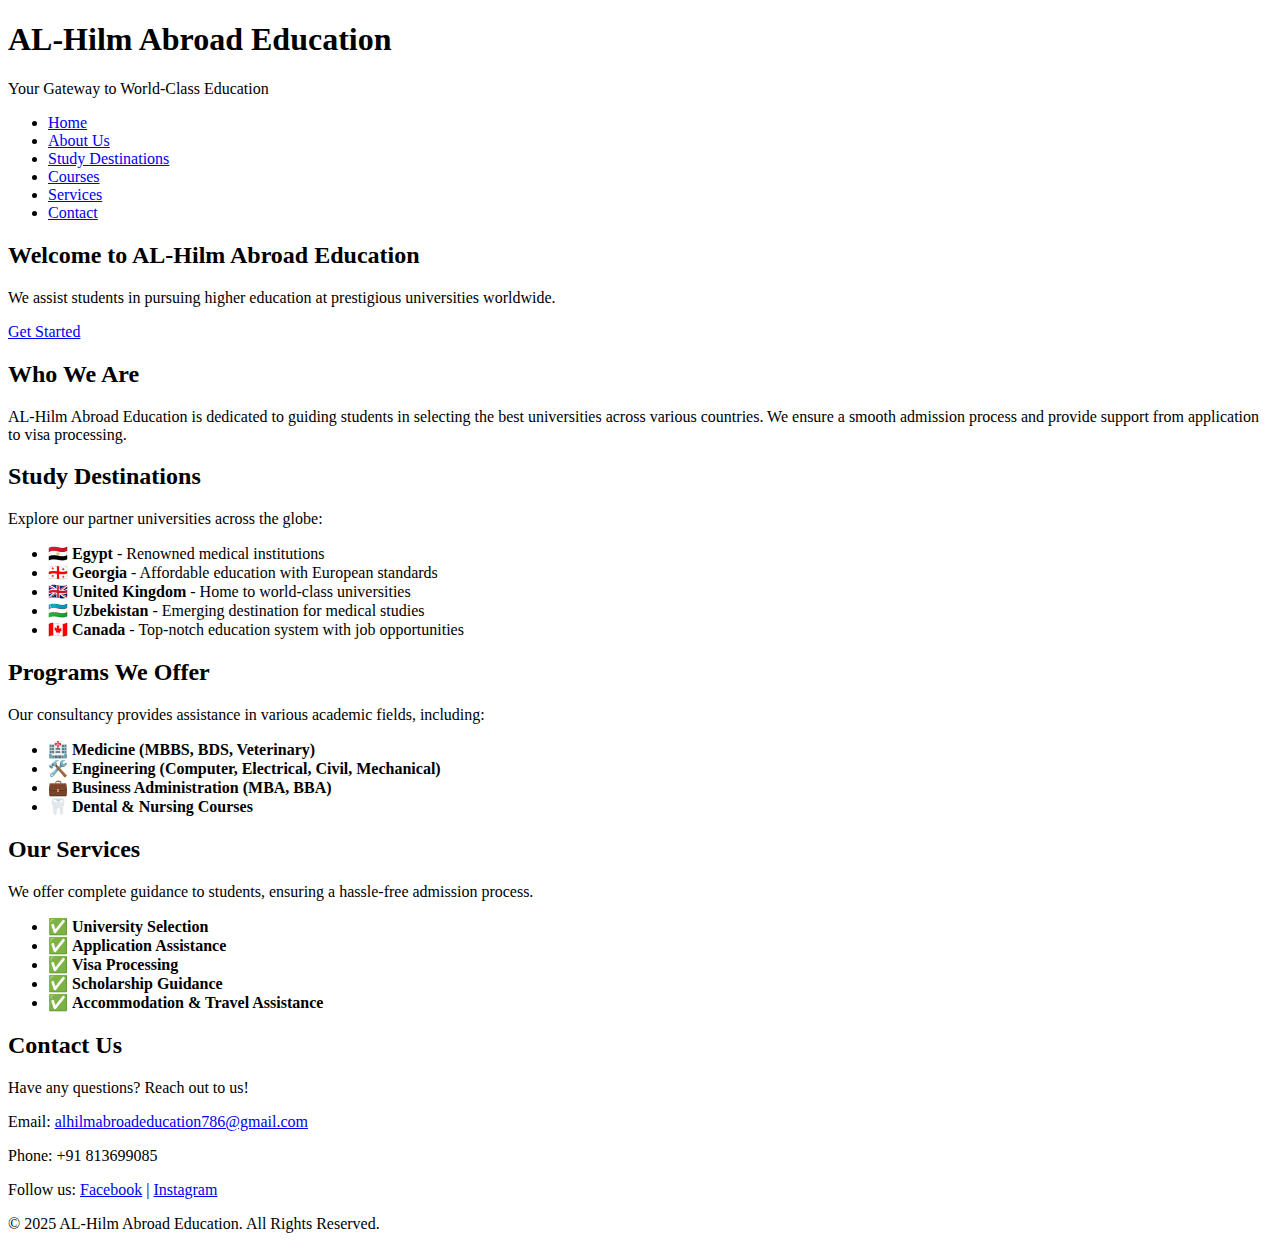
==== index.html @ dbf0483d "Update index.html" ====
<!DOCTYPE html>
<html lang="en">
<head>
    <meta charset="UTF-8">
    <meta name="viewport" content="width=device-width, initial-scale=1.0">
    <title>AL-Hilm Abroad Education - Unlock Your Future</title>
    <link rel="stylesheet" href="styles.css">
    <link href="https://fonts.googleapis.com/css2?family=Poppins:wght@300;400;600&display=swap" rel="stylesheet">
</head>
<body>
    <header>
        <div class="container">
            <h1>AL-Hilm Abroad Education</h1>
            <p>Your Gateway to World-Class Education</p>
            <nav>
                <ul>
                    <li><a href="#home">Home</a></li>
                    <li><a href="#about">About Us</a></li>
                    <li><a href="#countries">Study Destinations</a></li>
                    <li><a href="#courses">Courses</a></li>
                    <li><a href="#services">Services</a></li>
                    <li><a href="#contact">Contact</a></li>
                </ul>
            </nav>
        </div>
    </header>

    <section id="home" class="hero">
        <div class="container">
            <h2>Welcome to AL-Hilm Abroad Education</h2>
            <p>We assist students in pursuing higher education at prestigious universities worldwide.</p>
            <a href="#contact" class="btn">Get Started</a>
        </div>
    </section>

    <section id="about" class="about">
        <div class="container">
            <h2>Who We Are</h2>
            <p>AL-Hilm Abroad Education is dedicated to guiding students in selecting the best universities across various countries. We ensure a smooth admission process and provide support from application to visa processing.</p>
        </div>
    </section>

    <section id="countries" class="countries">
        <div class="container">
            <h2>Study Destinations</h2>
            <p>Explore our partner universities across the globe:</p>
            <ul>
                <li>🇪🇬 <strong>Egypt</strong> - Renowned medical institutions</li>
                <li>🇬🇪 <strong>Georgia</strong> - Affordable education with European standards</li>
                <li>🇬🇧 <strong>United Kingdom</strong> - Home to world-class universities</li>
                <li>🇺🇿 <strong>Uzbekistan</strong> - Emerging destination for medical studies</li>
                <li>🇨🇦 <strong>Canada</strong> - Top-notch education system with job opportunities</li>
            </ul>
        </div>
    </section>

    <section id="courses" class="courses">
        <div class="container">
            <h2>Programs We Offer</h2>
            <p>Our consultancy provides assistance in various academic fields, including:</p>
            <ul>
                <li>🏥 <strong>Medicine (MBBS, BDS, Veterinary)</strong></li>
                <li>🛠️ <strong>Engineering (Computer, Electrical, Civil, Mechanical)</strong></li>
                <li>💼 <strong>Business Administration (MBA, BBA)</strong></li>
                <li>🦷 <strong>Dental & Nursing Courses</strong></li>
            </ul>
        </div>
    </section>

    <section id="services" class="services">
        <div class="container">
            <h2>Our Services</h2>
            <p>We offer complete guidance to students, ensuring a hassle-free admission process.</p>
            <ul>
                <li>✅ <strong>University Selection</strong></li>
                <li>✅ <strong>Application Assistance</strong></li>
                <li>✅ <strong>Visa Processing</strong></li>
                <li>✅ <strong>Scholarship Guidance</strong></li>
                <li>✅ <strong>Accommodation & Travel Assistance</strong></li>
            </ul>
        </div>
    </section>

    <section id="contact" class="contact">
        <div class="container">
            <h2>Contact Us</h2>
            <p>Have any questions? Reach out to us!</p>
            <p>Email: <a href="mailto:alhilmabroadeducation786@gmail.com">alhilmabroadeducation786@gmail.com</a></p>
            <p>Phone: +91 813699085</p>
            <p>Follow us: <a href="https://www.facebook.com/alhilmabroad">Facebook</a> | <a href="https://www.instagram.com/al_hilm_abroad/">Instagram</a></p>
        </div>
    </section>

    <footer>
        <div class="container">
            <p>&copy; 2025 AL-Hilm Abroad Education. All Rights Reserved.</p>
        </div>
    </footer>
</body>
</html>
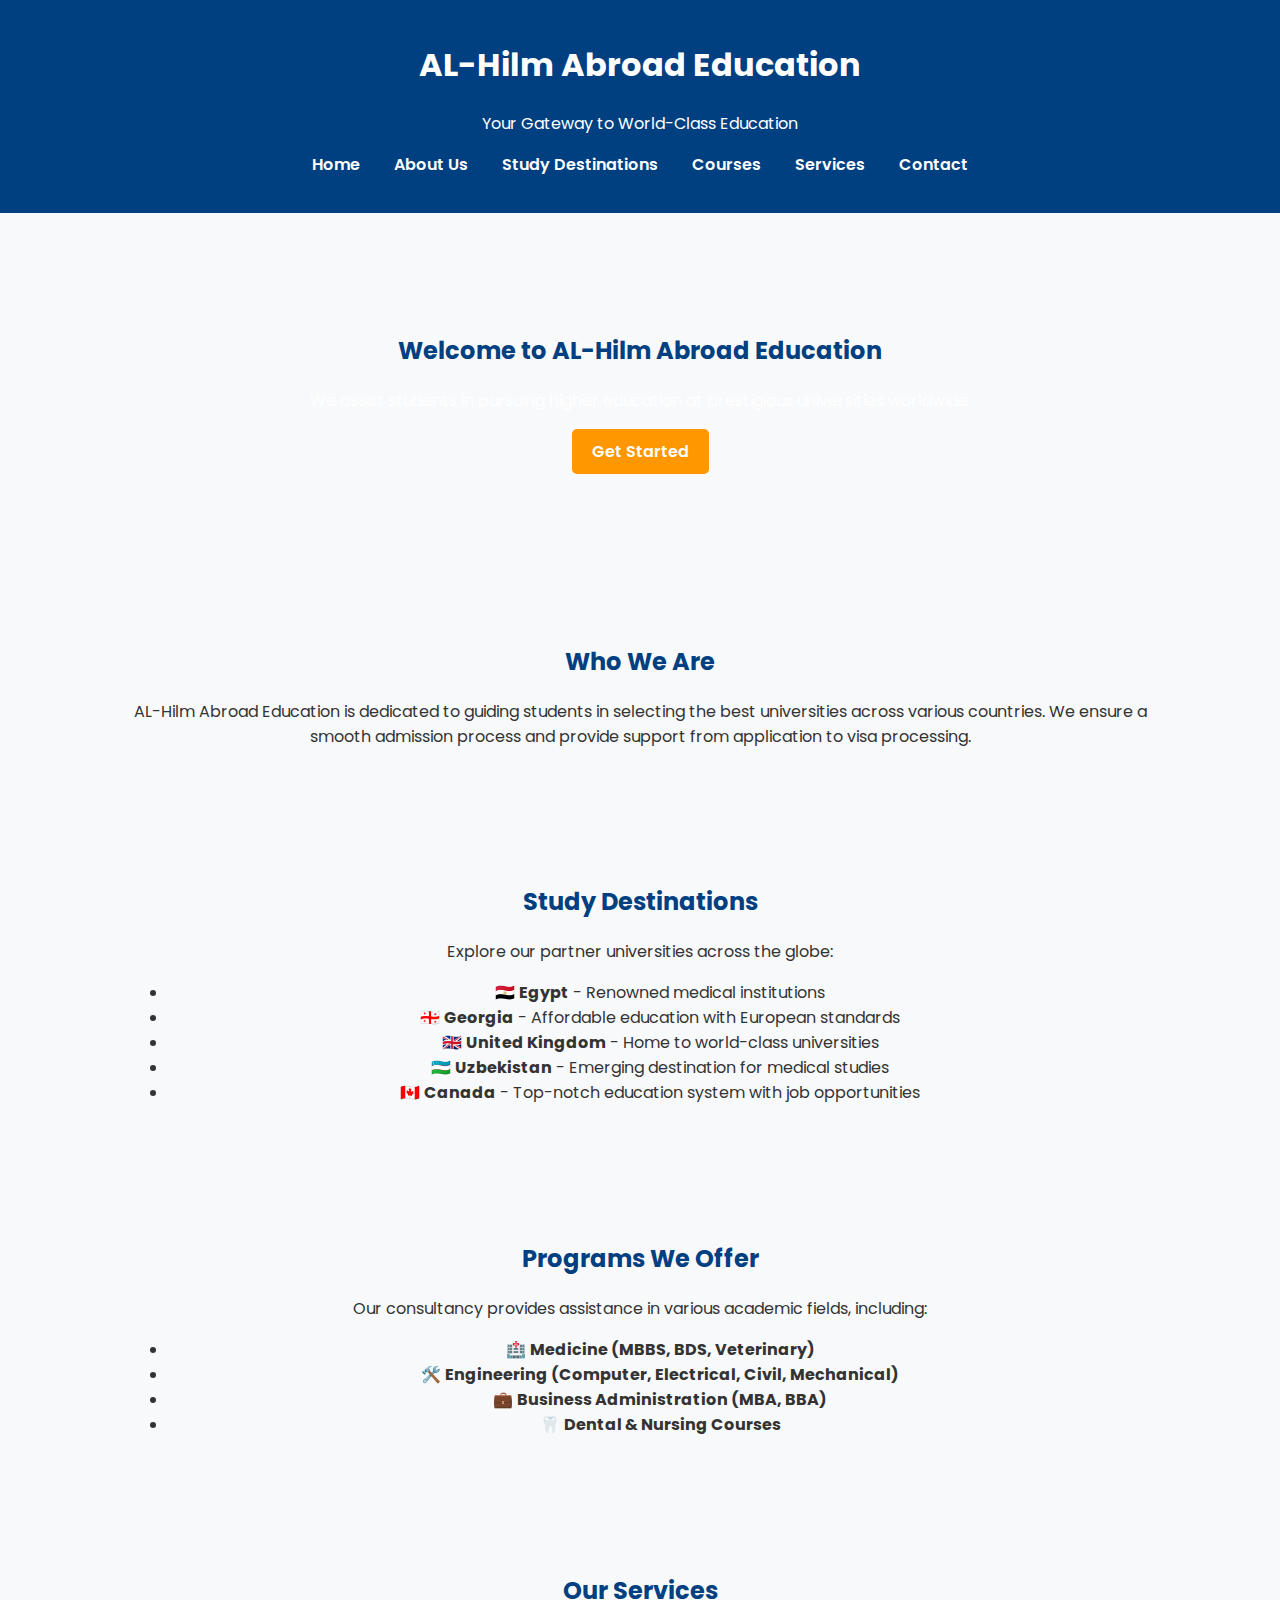
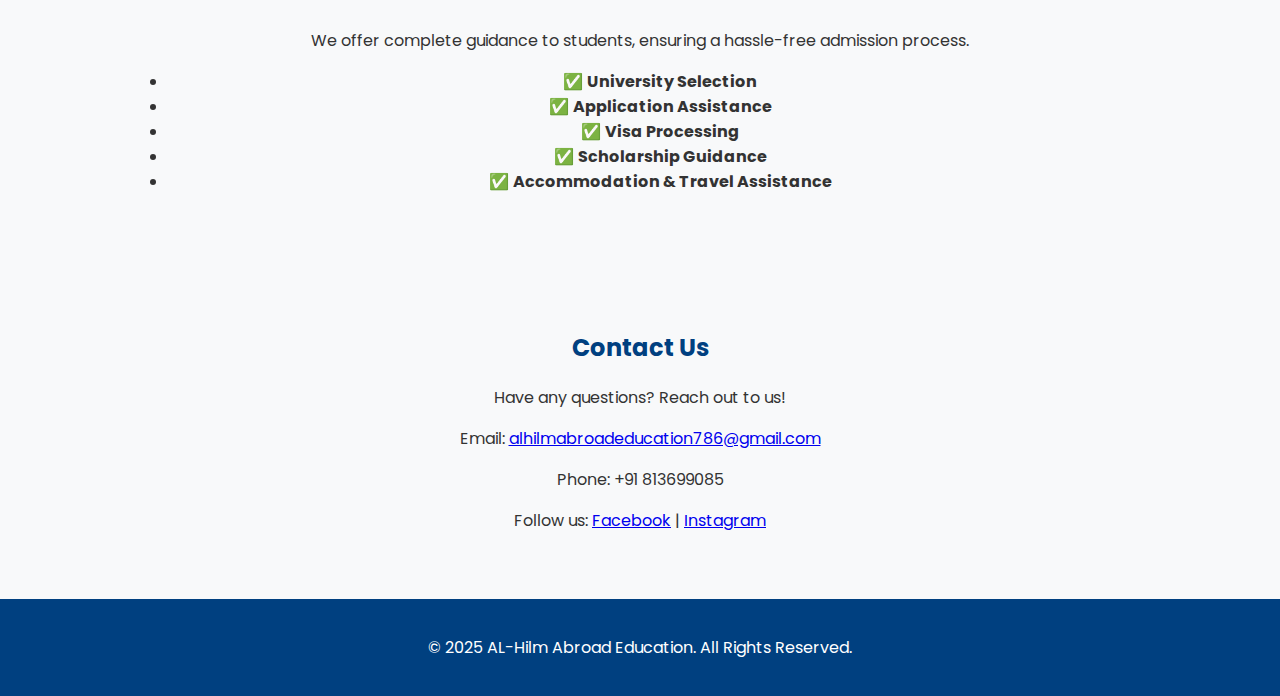
==== commit 1dd6226f: "Update index.html" ====
--- a/index.html
+++ b/index.html
@@ -4,7 +4,7 @@
     <meta charset="UTF-8">
     <meta name="viewport" content="width=device-width, initial-scale=1.0">
     <title>AL-Hilm Abroad Education - Unlock Your Future</title>
-    <link rel="stylesheet" href="styles.css">
+    <link rel="stylesheet" href="style.css">
     <link href="https://fonts.googleapis.com/css2?family=Poppins:wght@300;400;600&display=swap" rel="stylesheet">
 </head>
 <body>
--- a/style.css
+++ b/style.css
@@ -0,0 +1,80 @@
+/* General Styles */
+body {
+    font-family: 'Poppins', sans-serif;
+    margin: 0;
+    padding: 0;
+    background-color: #f8f9fa;
+    color: #333;
+}
+
+.container {
+    width: 80%;
+    margin: auto;
+    text-align: center;
+}
+
+/* Header */
+header {
+    background: #004080;
+    color: white;
+    padding: 20px 0;
+    text-align: center;
+}
+
+nav ul {
+    list-style: none;
+    padding: 0;
+}
+
+nav ul li {
+    display: inline;
+    margin: 0 15px;
+}
+
+nav ul li a {
+    color: white;
+    text-decoration: none;
+    font-weight: 600;
+}
+
+nav ul li a:hover {
+    text-decoration: underline;
+}
+
+/* Hero Section */
+.hero {
+    background: url('hero.jpg') no-repeat center center/cover;
+    color: white;
+    padding: 100px 0;
+}
+
+.btn {
+    display: inline-block;
+    background: #ff9800;
+    color: white;
+    padding: 10px 20px;
+    text-decoration: none;
+    border-radius: 5px;
+    font-weight: 600;
+}
+
+.btn:hover {
+    background: #e68900;
+}
+
+/* Sections */
+section {
+    padding: 50px 0;
+}
+
+h2 {
+    color: #004080;
+}
+
+/* Footer */
+footer {
+    background: #004080;
+    color: white;
+    text-align: center;
+    padding: 20px 0;
+}
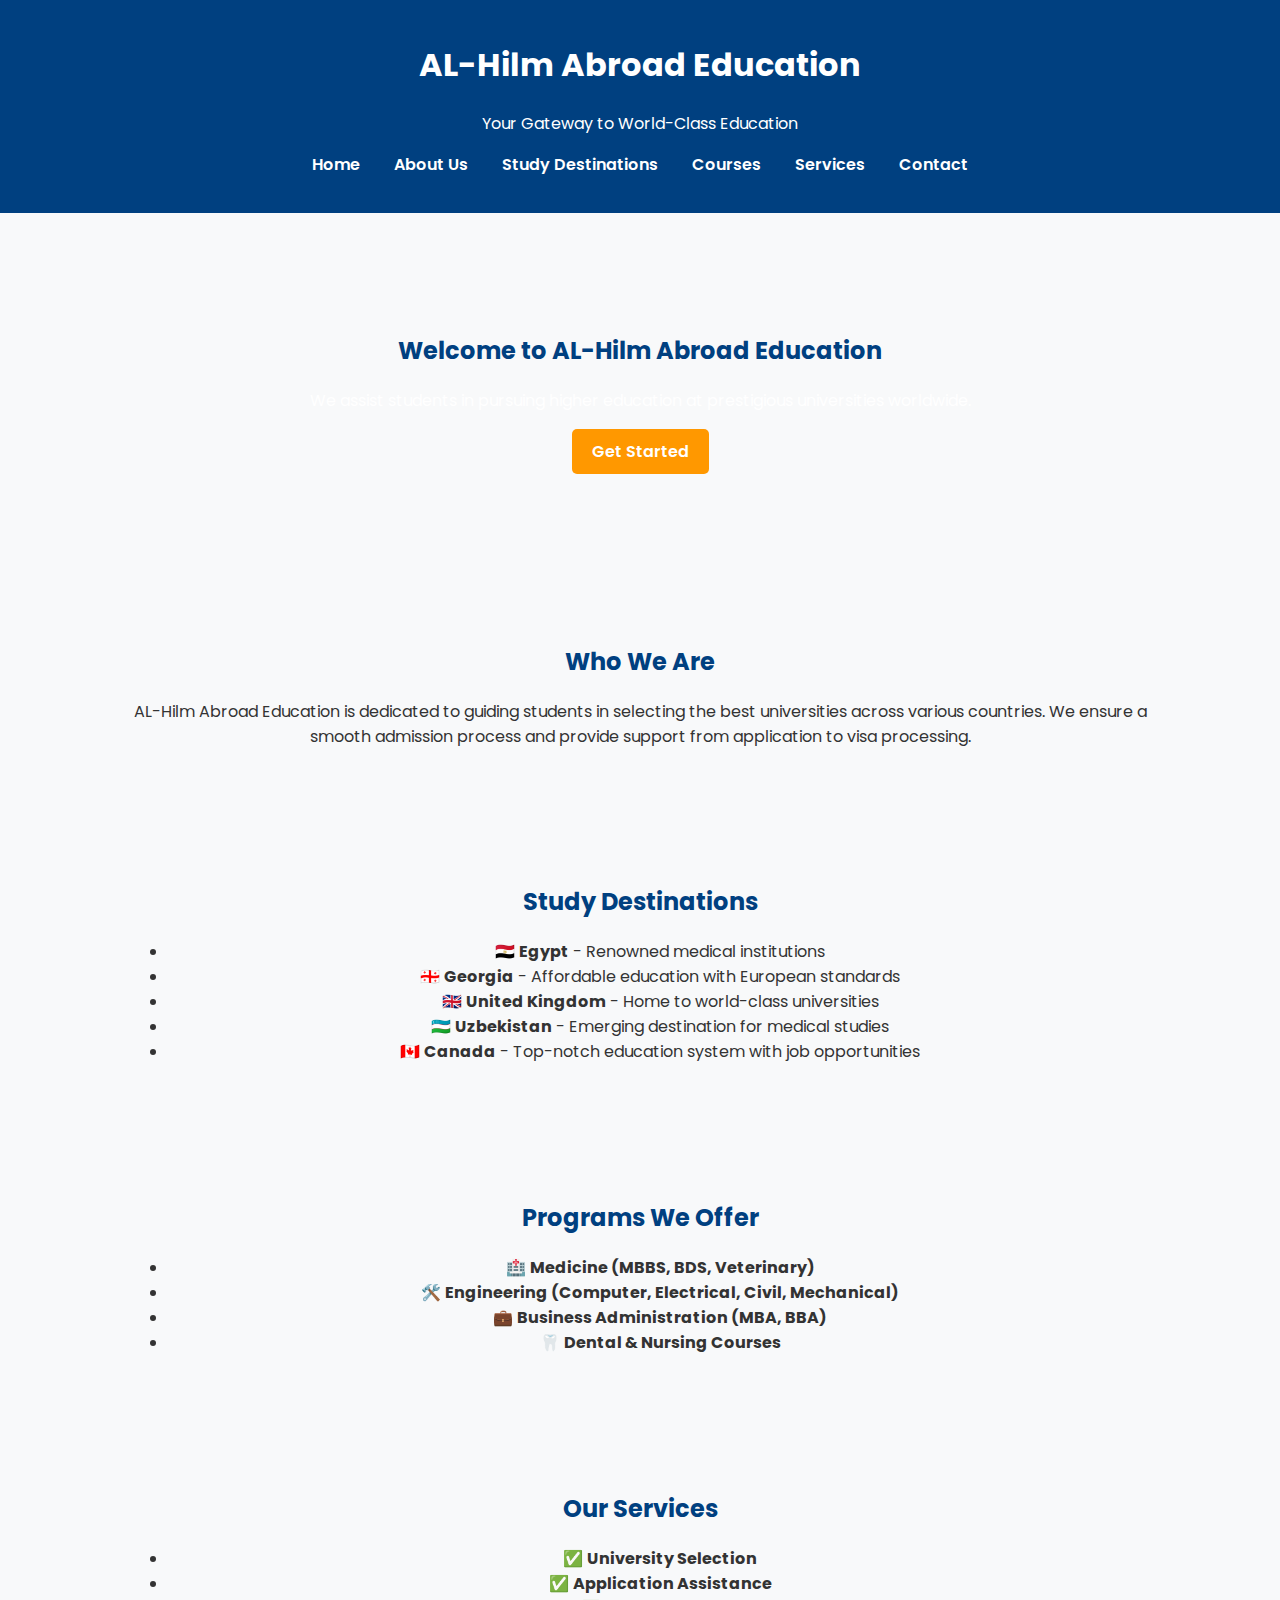
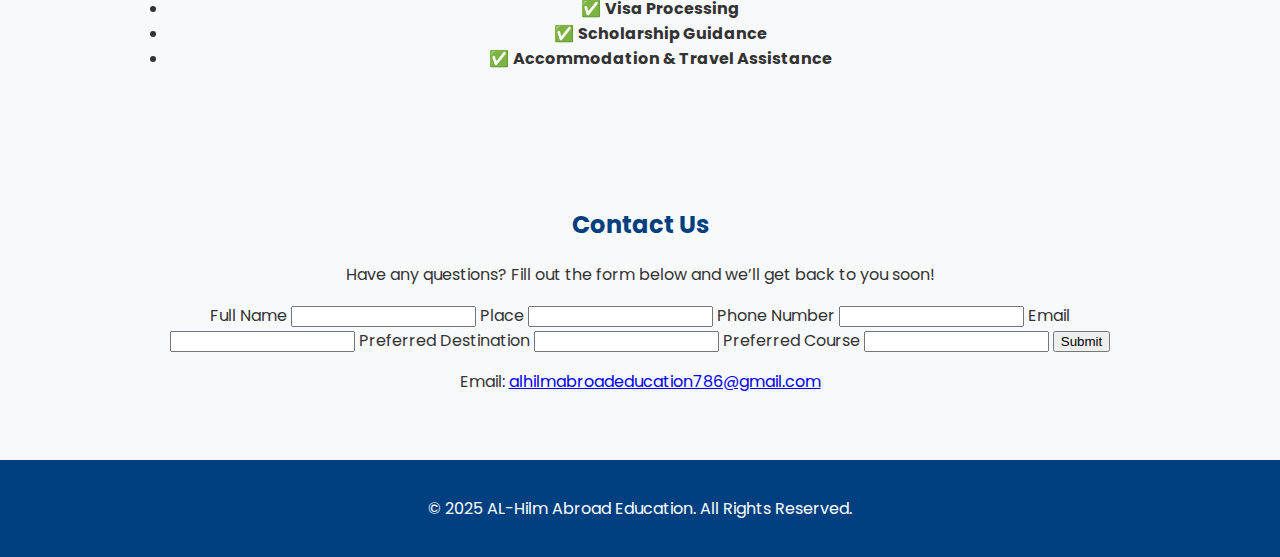
==== commit 85f56f51: "Update index.html" ====
--- a/index.html
+++ b/index.html
@@ -4,7 +4,7 @@
     <meta charset="UTF-8">
     <meta name="viewport" content="width=device-width, initial-scale=1.0">
     <title>AL-Hilm Abroad Education - Unlock Your Future</title>
-    <link rel="stylesheet" href="style.css">
+    <link rel="stylesheet" href="style.css?v=2">
     <link href="https://fonts.googleapis.com/css2?family=Poppins:wght@300;400;600&display=swap" rel="stylesheet">
 </head>
 <body>
@@ -43,7 +43,6 @@
     <section id="countries" class="countries">
         <div class="container">
             <h2>Study Destinations</h2>
-            <p>Explore our partner universities across the globe:</p>
             <ul>
                 <li>🇪🇬 <strong>Egypt</strong> - Renowned medical institutions</li>
                 <li>🇬🇪 <strong>Georgia</strong> - Affordable education with European standards</li>
@@ -57,7 +56,6 @@
     <section id="courses" class="courses">
         <div class="container">
             <h2>Programs We Offer</h2>
-            <p>Our consultancy provides assistance in various academic fields, including:</p>
             <ul>
                 <li>🏥 <strong>Medicine (MBBS, BDS, Veterinary)</strong></li>
                 <li>🛠️ <strong>Engineering (Computer, Electrical, Civil, Mechanical)</strong></li>
@@ -70,7 +68,6 @@
     <section id="services" class="services">
         <div class="container">
             <h2>Our Services</h2>
-            <p>We offer complete guidance to students, ensuring a hassle-free admission process.</p>
             <ul>
                 <li>✅ <strong>University Selection</strong></li>
                 <li>✅ <strong>Application Assistance</strong></li>
@@ -84,10 +81,29 @@
     <section id="contact" class="contact">
         <div class="container">
             <h2>Contact Us</h2>
-            <p>Have any questions? Reach out to us!</p>
+            <p>Have any questions? Fill out the form below and we’ll get back to you soon!</p>
+            <form action="send_email.php" method="POST">
+                <label for="name">Full Name</label>
+                <input type="text" id="name" name="name" required>
+
+                <label for="place">Place</label>
+                <input type="text" id="place" name="place" required>
+
+                <label for="phone">Phone Number</label>
+                <input type="tel" id="phone" name="phone" required>
+
+                <label for="email">Email</label>
+                <input type="email" id="email" name="email" required>
+
+                <label for="destination">Preferred Destination</label>
+                <input type="text" id="destination" name="destination" required>
+
+                <label for="course">Preferred Course</label>
+                <input type="text" id="course" name="course" required>
+
+                <button type="submit">Submit</button>
+            </form>
             <p>Email: <a href="mailto:alhilmabroadeducation786@gmail.com">alhilmabroadeducation786@gmail.com</a></p>
-            <p>Phone: +91 813699085</p>
-            <p>Follow us: <a href="https://www.facebook.com/alhilmabroad">Facebook</a> | <a href="https://www.instagram.com/al_hilm_abroad/">Instagram</a></p>
         </div>
     </section>
 
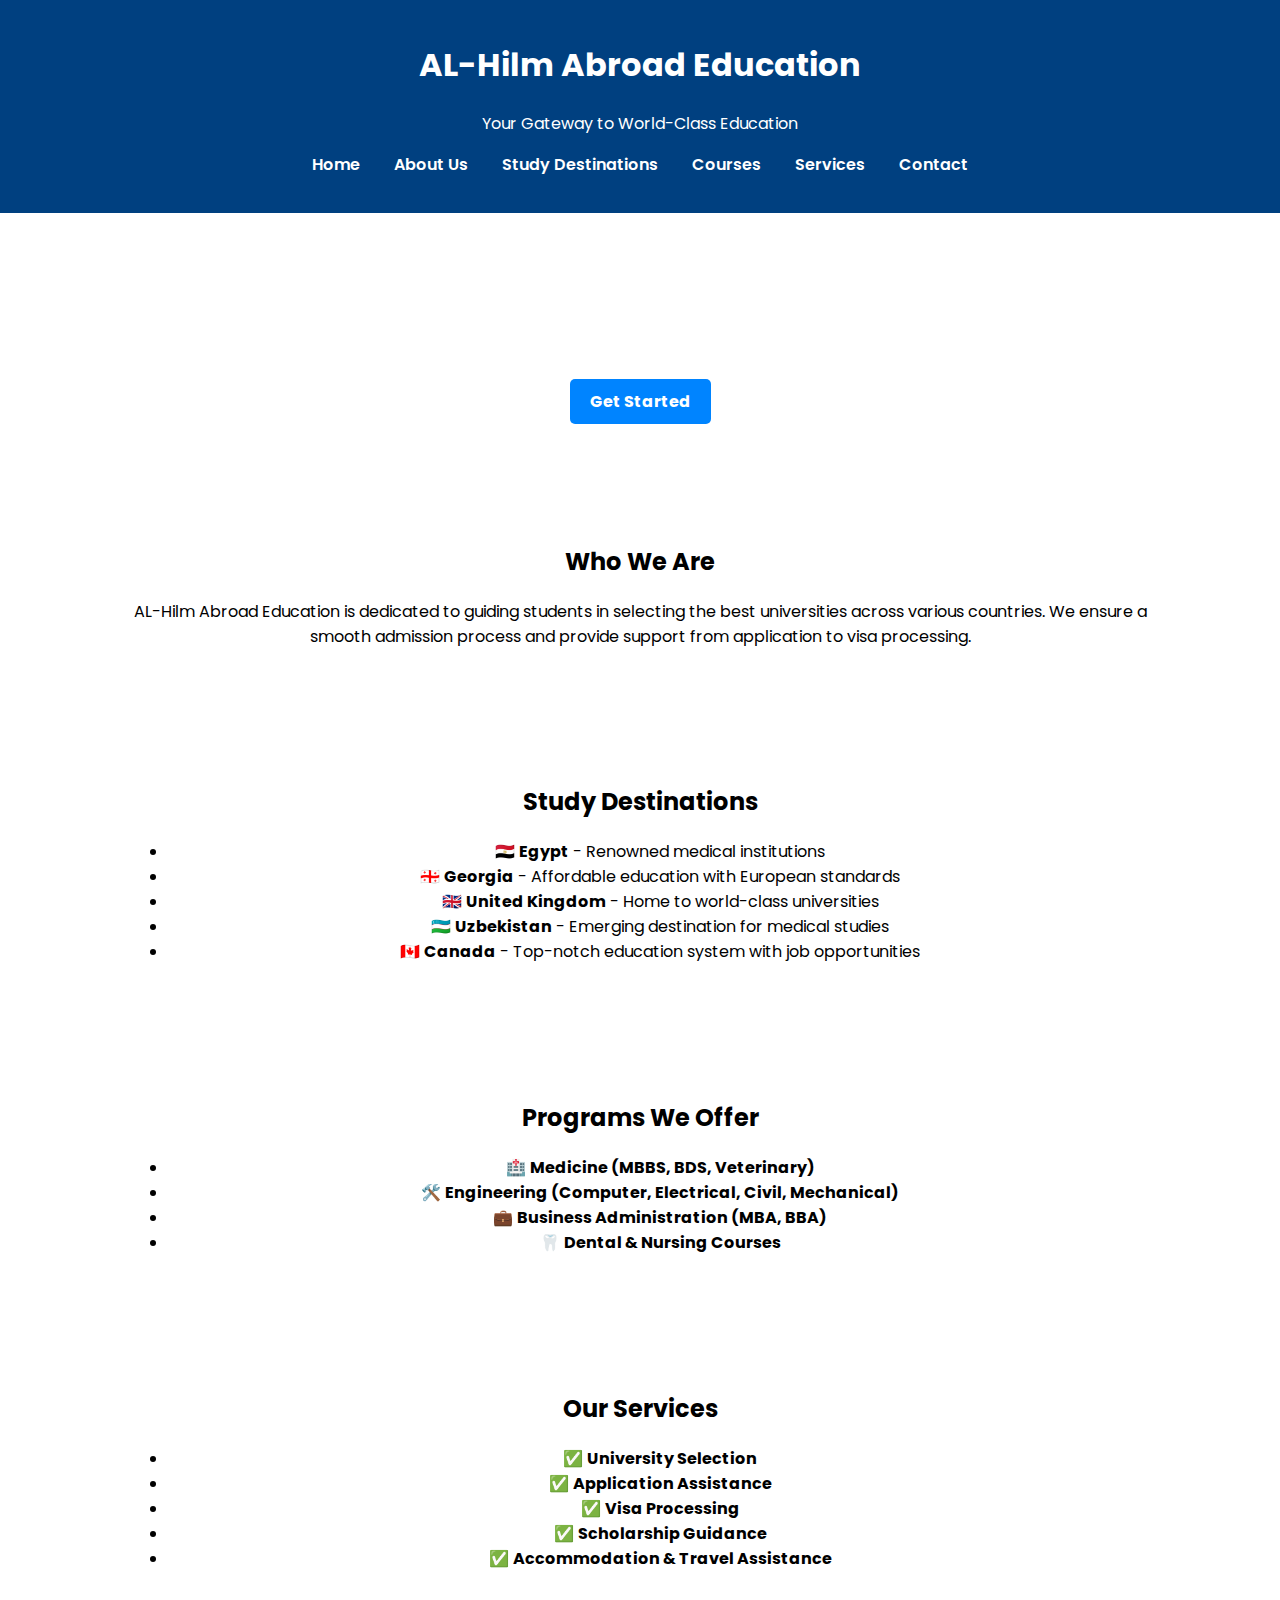
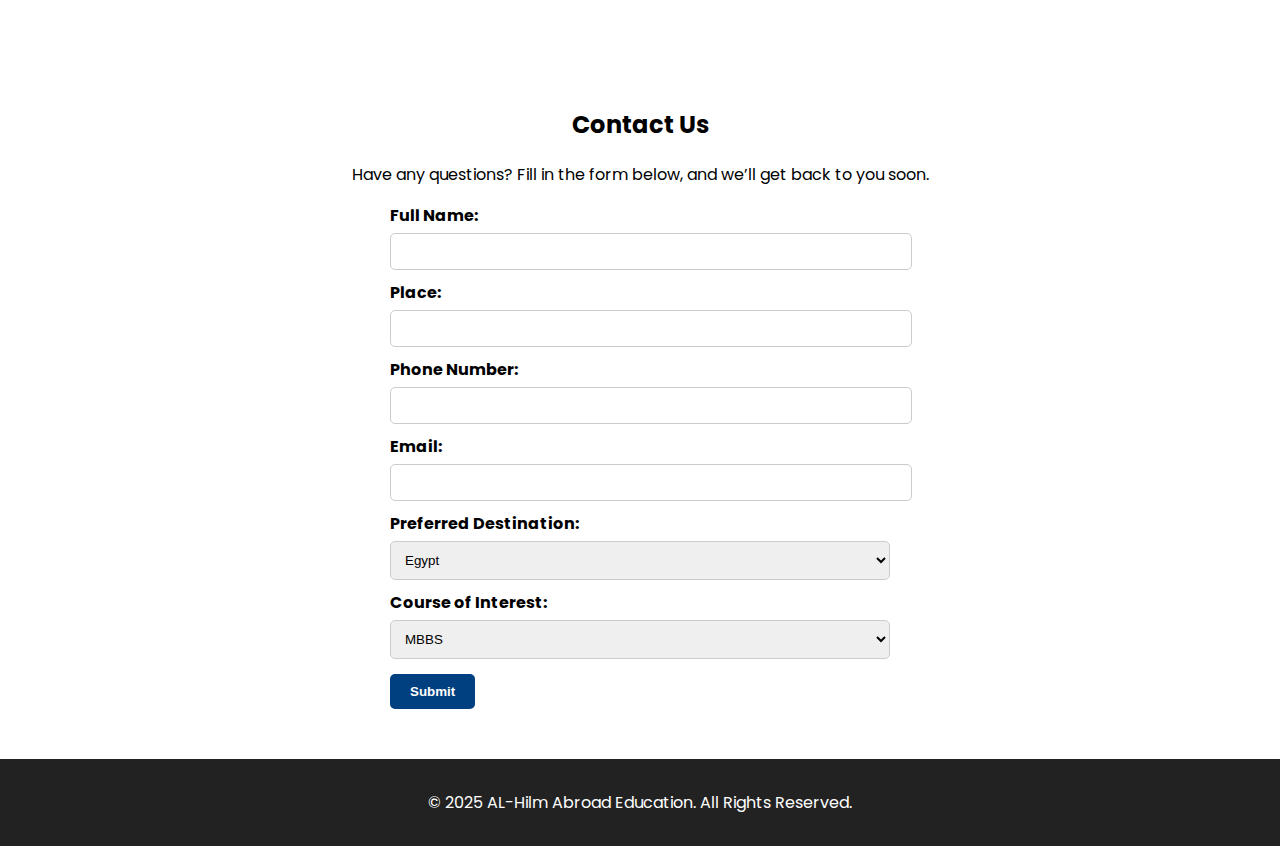
==== commit 5b858437: "Update index.html" ====
--- a/index.html
+++ b/index.html
@@ -4,7 +4,7 @@
     <meta charset="UTF-8">
     <meta name="viewport" content="width=device-width, initial-scale=1.0">
     <title>AL-Hilm Abroad Education - Unlock Your Future</title>
-    <link rel="stylesheet" href="style.css?v=2">
+    <link rel="stylesheet" href="style.css">
     <link href="https://fonts.googleapis.com/css2?family=Poppins:wght@300;400;600&display=swap" rel="stylesheet">
 </head>
 <body>
@@ -81,29 +81,45 @@
     <section id="contact" class="contact">
         <div class="container">
             <h2>Contact Us</h2>
-            <p>Have any questions? Fill out the form below and we’ll get back to you soon!</p>
-            <form action="send_email.php" method="POST">
-                <label for="name">Full Name</label>
-                <input type="text" id="name" name="name" required>
-
-                <label for="place">Place</label>
-                <input type="text" id="place" name="place" required>
-
-                <label for="phone">Phone Number</label>
-                <input type="tel" id="phone" name="phone" required>
-
-                <label for="email">Email</label>
-                <input type="email" id="email" name="email" required>
-
-                <label for="destination">Preferred Destination</label>
-                <input type="text" id="destination" name="destination" required>
-
-                <label for="course">Preferred Course</label>
-                <input type="text" id="course" name="course" required>
-
-                <button type="submit">Submit</button>
+            <p>Have any questions? Fill in the form below, and we’ll get back to you soon.</p>
+            <form action="submit_form.php" method="POST">
+                <div class="form-group">
+                    <label for="name">Full Name:</label>
+                    <input type="text" id="name" name="name" required>
+                </div>
+                <div class="form-group">
+                    <label for="place">Place:</label>
+                    <input type="text" id="place" name="place" required>
+                </div>
+                <div class="form-group">
+                    <label for="phone">Phone Number:</label>
+                    <input type="tel" id="phone" name="phone" required>
+                </div>
+                <div class="form-group">
+                    <label for="email">Email:</label>
+                    <input type="email" id="email" name="email" required>
+                </div>
+                <div class="form-group">
+                    <label for="destination">Preferred Destination:</label>
+                    <select id="destination" name="destination">
+                        <option value="Egypt">Egypt</option>
+                        <option value="Georgia">Georgia</option>
+                        <option value="UK">United Kingdom</option>
+                        <option value="Uzbekistan">Uzbekistan</option>
+                        <option value="Canada">Canada</option>
+                    </select>
+                </div>
+                <div class="form-group">
+                    <label for="course">Course of Interest:</label>
+                    <select id="course" name="course">
+                        <option value="MBBS">MBBS</option>
+                        <option value="Engineering">Engineering</option>
+                        <option value="MBA">MBA</option>
+                        <option value="Nursing">Nursing</option>
+                    </select>
+                </div>
+                <button type="submit" class="btn">Submit</button>
             </form>
-            <p>Email: <a href="mailto:alhilmabroadeducation786@gmail.com">alhilmabroadeducation786@gmail.com</a></p>
         </div>
     </section>
 
--- a/style.css
+++ b/style.css
@@ -1,24 +1,20 @@
-/* General Styles */
 body {
     font-family: 'Poppins', sans-serif;
     margin: 0;
     padding: 0;
-    background-color: #f8f9fa;
-    color: #333;
+    box-sizing: border-box;
 }
 
 .container {
     width: 80%;
-    margin: auto;
+    margin: 0 auto;
     text-align: center;
 }
 
-/* Header */
 header {
     background: #004080;
     color: white;
     padding: 20px 0;
-    text-align: center;
 }
 
 nav ul {
@@ -37,44 +33,60 @@
     font-weight: 600;
 }
 
-nav ul li a:hover {
-    text-decoration: underline;
-}
-
-/* Hero Section */
 .hero {
-    background: url('hero.jpg') no-repeat center center/cover;
+    background: url('hero-bg.jpg') no-repeat center center/cover;
     color: white;
-    padding: 100px 0;
+    padding: 50px 0;
 }
 
 .btn {
     display: inline-block;
-    background: #ff9800;
+    background: #0084ff;
     color: white;
     padding: 10px 20px;
+    border-radius: 5px;
     text-decoration: none;
-    border-radius: 5px;
-    font-weight: 600;
+    font-weight: bold;
 }
 
-.btn:hover {
-    background: #e68900;
-}
-
-/* Sections */
 section {
     padding: 50px 0;
 }
 
-h2 {
-    color: #004080;
+.contact form {
+    max-width: 500px;
+    margin: 0 auto;
+    text-align: left;
 }
 
-/* Footer */
-footer {
+.contact label {
+    font-weight: bold;
+    display: block;
+    margin-top: 10px;
+}
+
+.contact input, .contact select, .contact textarea {
+    width: 100%;
+    padding: 10px;
+    margin-top: 5px;
+    border: 1px solid #ccc;
+    border-radius: 5px;
+}
+
+.contact button {
     background: #004080;
     color: white;
+    border: none;
+    padding: 10px 20px;
+    margin-top: 15px;
+    cursor: pointer;
+    font-weight: bold;
+    border-radius: 5px;
+}
+
+footer {
+    background: #222;
+    color: white;
     text-align: center;
-    padding: 20px 0;
+    padding: 15px 0;
 }
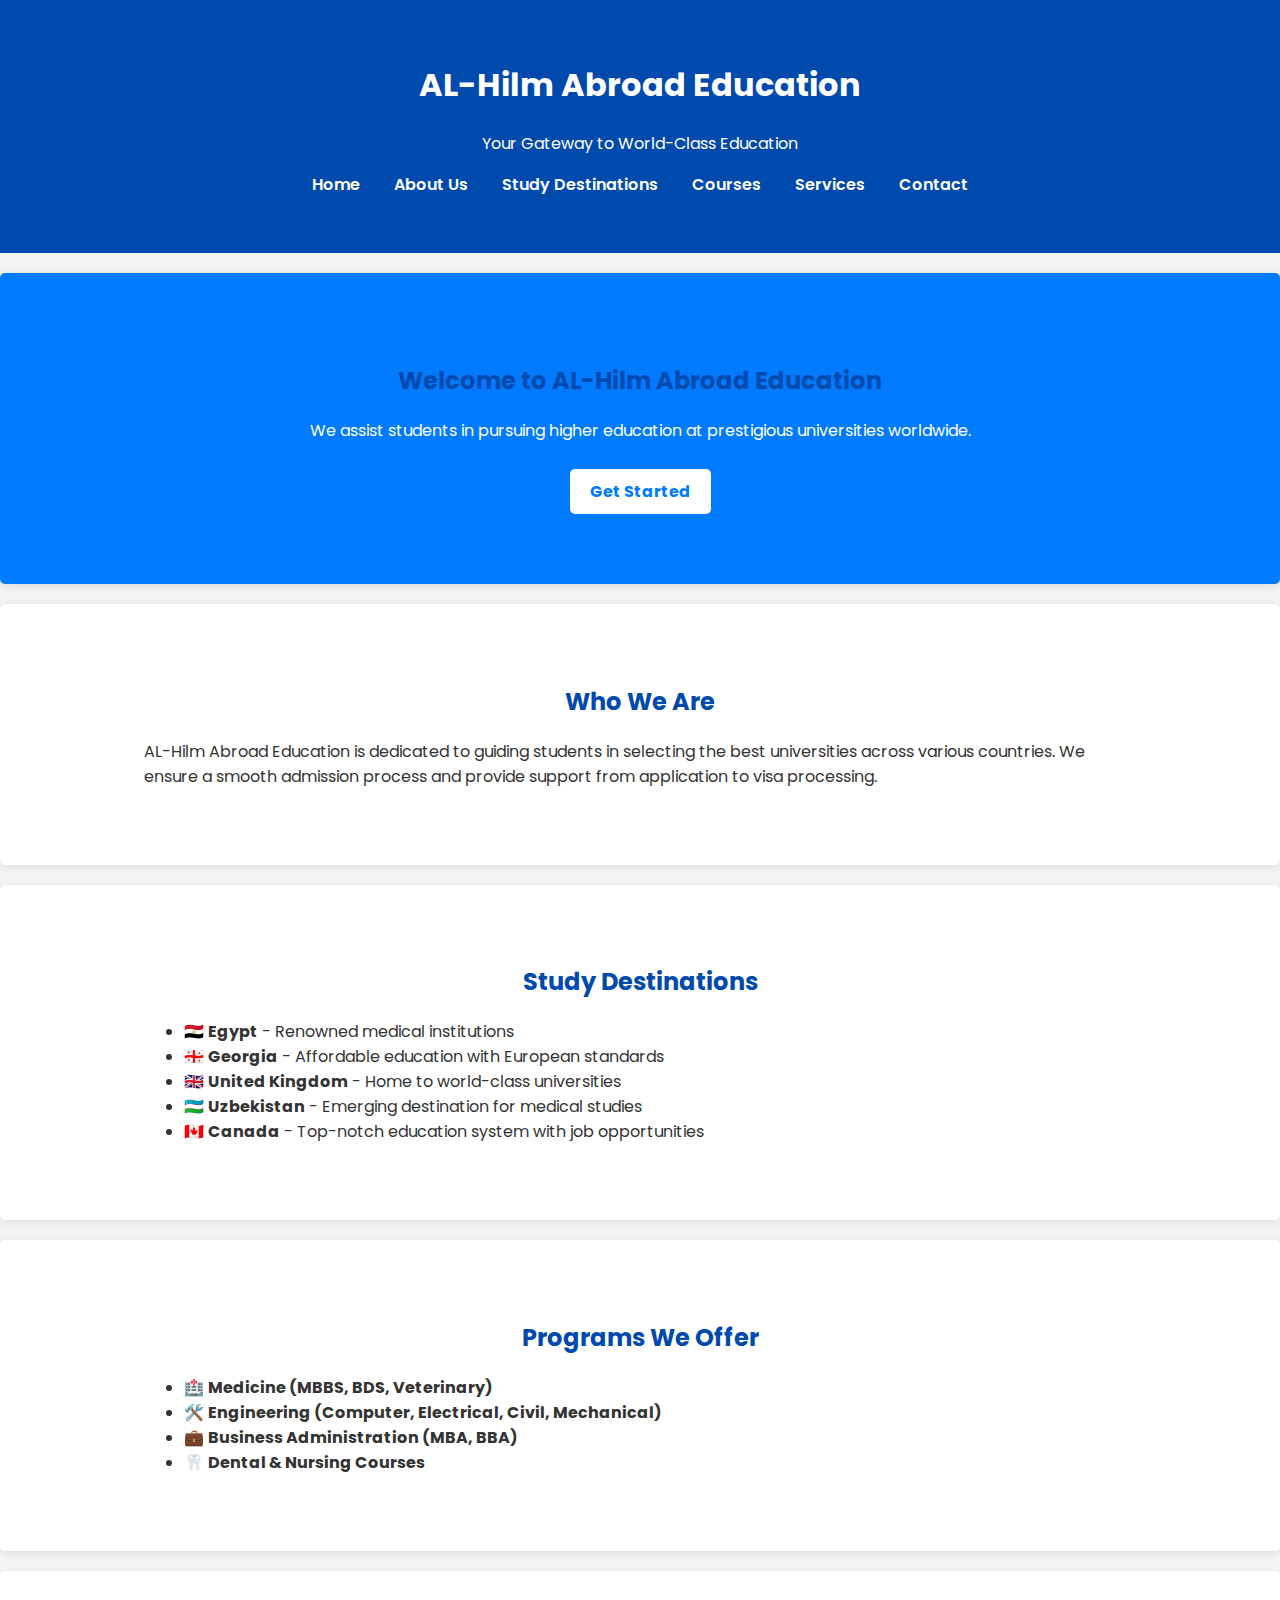
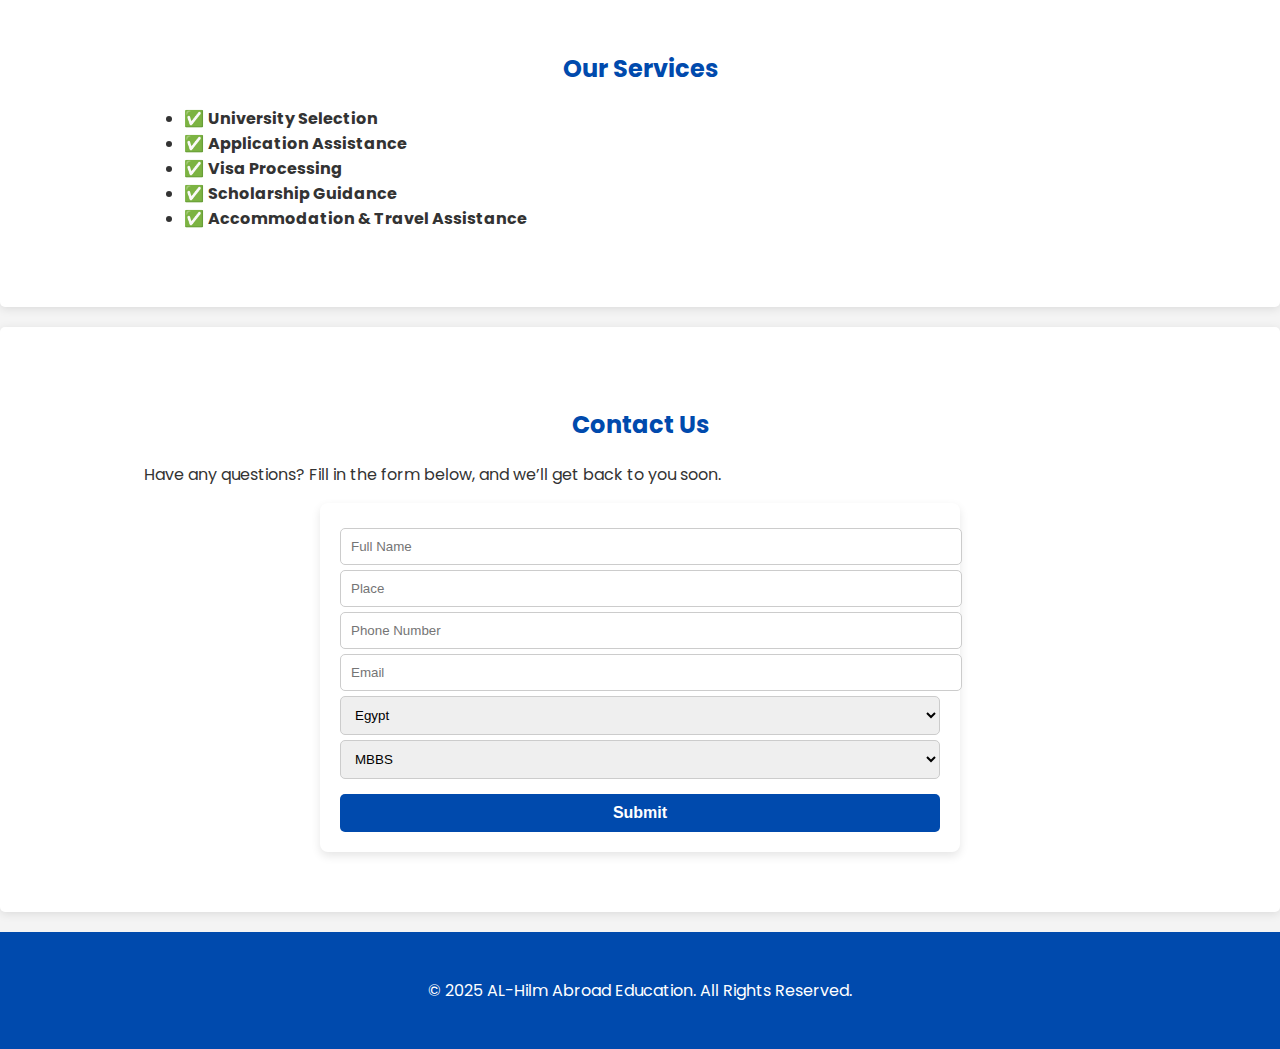
==== commit b8a9ae9d: "Update index.html" ====
--- a/index.html
+++ b/index.html
@@ -8,6 +8,7 @@
     <link href="https://fonts.googleapis.com/css2?family=Poppins:wght@300;400;600&display=swap" rel="stylesheet">
 </head>
 <body>
+
     <header>
         <div class="container">
             <h1>AL-Hilm Abroad Education</h1>
@@ -83,41 +84,23 @@
             <h2>Contact Us</h2>
             <p>Have any questions? Fill in the form below, and we’ll get back to you soon.</p>
             <form action="submit_form.php" method="POST">
-                <div class="form-group">
-                    <label for="name">Full Name:</label>
-                    <input type="text" id="name" name="name" required>
-                </div>
-                <div class="form-group">
-                    <label for="place">Place:</label>
-                    <input type="text" id="place" name="place" required>
-                </div>
-                <div class="form-group">
-                    <label for="phone">Phone Number:</label>
-                    <input type="tel" id="phone" name="phone" required>
-                </div>
-                <div class="form-group">
-                    <label for="email">Email:</label>
-                    <input type="email" id="email" name="email" required>
-                </div>
-                <div class="form-group">
-                    <label for="destination">Preferred Destination:</label>
-                    <select id="destination" name="destination">
-                        <option value="Egypt">Egypt</option>
-                        <option value="Georgia">Georgia</option>
-                        <option value="UK">United Kingdom</option>
-                        <option value="Uzbekistan">Uzbekistan</option>
-                        <option value="Canada">Canada</option>
-                    </select>
-                </div>
-                <div class="form-group">
-                    <label for="course">Course of Interest:</label>
-                    <select id="course" name="course">
-                        <option value="MBBS">MBBS</option>
-                        <option value="Engineering">Engineering</option>
-                        <option value="MBA">MBA</option>
-                        <option value="Nursing">Nursing</option>
-                    </select>
-                </div>
+                <input type="text" name="name" placeholder="Full Name" required>
+                <input type="text" name="place" placeholder="Place" required>
+                <input type="tel" name="phone" placeholder="Phone Number" required>
+                <input type="email" name="email" placeholder="Email" required>
+                <select name="destination">
+                    <option value="Egypt">Egypt</option>
+                    <option value="Georgia">Georgia</option>
+                    <option value="UK">United Kingdom</option>
+                    <option value="Uzbekistan">Uzbekistan</option>
+                    <option value="Canada">Canada</option>
+                </select>
+                <select name="course">
+                    <option value="MBBS">MBBS</option>
+                    <option value="Engineering">Engineering</option>
+                    <option value="MBA">MBA</option>
+                    <option value="Nursing">Nursing</option>
+                </select>
                 <button type="submit" class="btn">Submit</button>
             </form>
         </div>
@@ -128,5 +111,6 @@
             <p>&copy; 2025 AL-Hilm Abroad Education. All Rights Reserved.</p>
         </div>
     </footer>
+
 </body>
 </html>
--- a/style.css
+++ b/style.css
@@ -1,20 +1,25 @@
+/* General Styles */
 body {
     font-family: 'Poppins', sans-serif;
     margin: 0;
     padding: 0;
     box-sizing: border-box;
+    background-color: #f4f4f4;
+    color: #333;
 }
 
 .container {
     width: 80%;
-    margin: 0 auto;
-    text-align: center;
+    margin: auto;
+    padding: 20px 0;
 }
 
+/* Header */
 header {
-    background: #004080;
+    background: #004aad;
     color: white;
     padding: 20px 0;
+    text-align: center;
 }
 
 nav ul {
@@ -33,34 +38,51 @@
     font-weight: 600;
 }
 
+/* Hero Section */
 .hero {
-    background: url('hero-bg.jpg') no-repeat center center/cover;
+    text-align: center;
+    padding: 50px 20px;
+    background: #007bff;
     color: white;
-    padding: 50px 0;
 }
 
 .btn {
     display: inline-block;
-    background: #0084ff;
-    color: white;
     padding: 10px 20px;
-    border-radius: 5px;
+    background: white;
+    color: #007bff;
     text-decoration: none;
     font-weight: bold;
+    border-radius: 5px;
+    margin-top: 10px;
 }
 
+/* Sections */
 section {
-    padding: 50px 0;
+    padding: 40px 20px;
+    background: white;
+    margin: 20px 0;
+    border-radius: 5px;
+    box-shadow: 0 2px 10px rgba(0, 0, 0, 0.1);
 }
 
+h2 {
+    text-align: center;
+    color: #004aad;
+}
+
+/* Contact Form */
 .contact form {
-    max-width: 500px;
-    margin: 0 auto;
-    text-align: left;
+    max-width: 600px;
+    margin: auto;
+    padding: 20px;
+    background: #fff;
+    border-radius: 8px;
+    box-shadow: 0 4px 10px rgba(0, 0, 0, 0.1);
 }
 
 .contact label {
-    font-weight: bold;
+    font-weight: 600;
     display: block;
     margin-top: 10px;
 }
@@ -74,19 +96,26 @@
 }
 
 .contact button {
-    background: #004080;
+    width: 100%;
+    padding: 10px;
+    background: #004aad;
     color: white;
     border: none;
-    padding: 10px 20px;
+    font-size: 16px;
+    cursor: pointer;
     margin-top: 15px;
-    cursor: pointer;
-    font-weight: bold;
     border-radius: 5px;
 }
 
+.contact button:hover {
+    background: #003580;
+}
+
+/* Footer */
 footer {
-    background: #222;
+    text-align: center;
+    background: #004aad;
     color: white;
-    text-align: center;
-    padding: 15px 0;
+    padding: 10px 0;
+    margin-top: 20px;
 }
